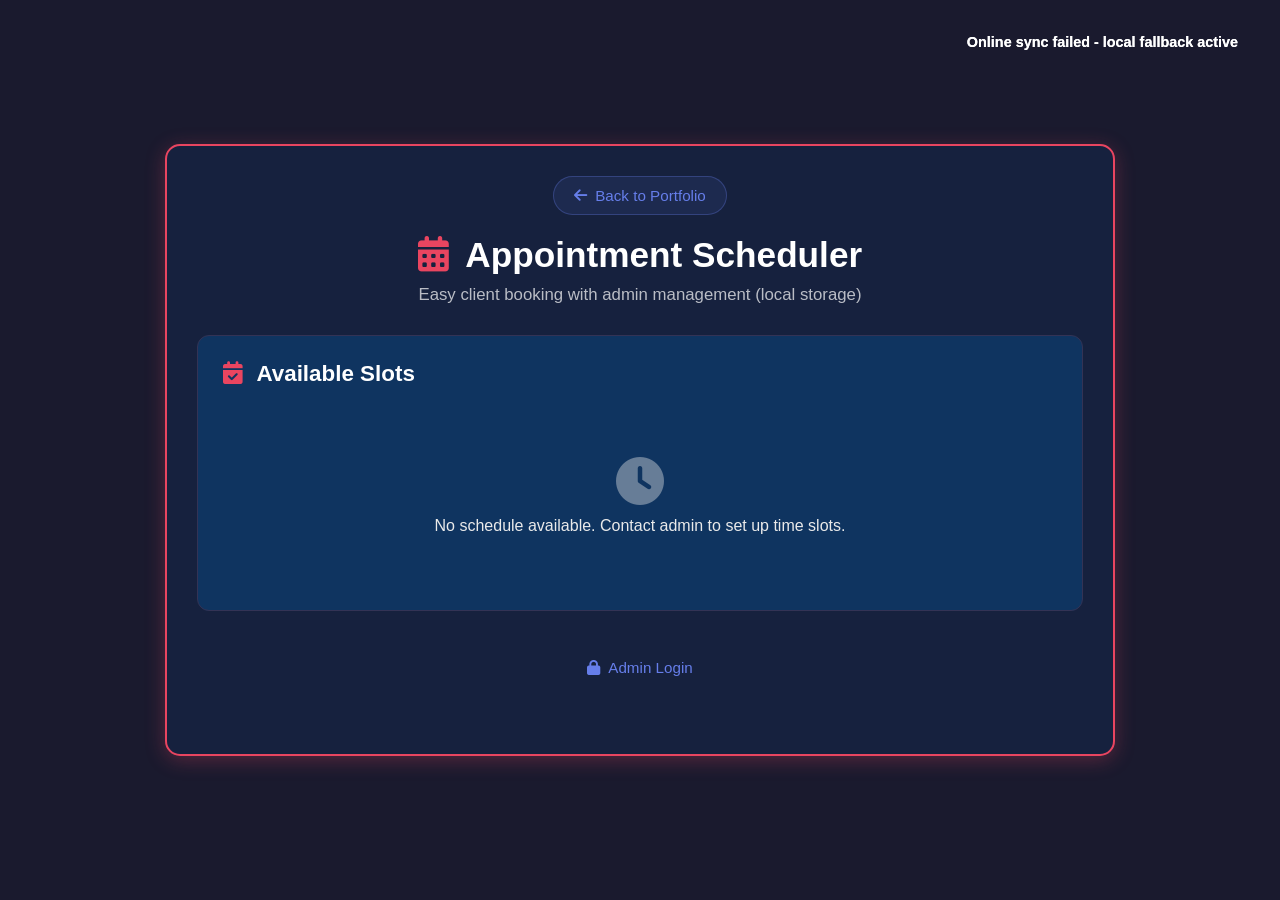
==== index.html @ 83012cf5 "first" ====
<!DOCTYPE html>
<html lang="en">
<head>
    <meta charset="UTF-8">
    <meta name="viewport" content="width=device-width, initial-scale=1.0">
    <title>Scheduler - Azura Tools</title>
    <link rel="stylesheet" href="style.css">
    <link rel="stylesheet" href="https://cdnjs.cloudflare.com/ajax/libs/font-awesome/6.4.0/css/all.min.css">
</head>
<body>
    <div class="tool-container">
        <header class="tool-header">
            <a href="../index.html" class="back-btn"><i class="fas fa-arrow-left"></i> Back to Portfolio</a>
            <h1><i class="fas fa-calendar-alt"></i> Appointment Scheduler</h1>
            <p>Easy client booking with admin management (local storage)</p>
        </header>

        <main class="tool-content">
            <!-- Client Booking View -->
            <div id="view-client" class="view active">
                <div class="section-box">
                    <h2><i class="fas fa-calendar-check"></i> Available Slots</h2>
                    <div id="schedule-container">
                        <div class="empty-state">
                            <i class="fas fa-clock"></i>
                            <p>No schedule available. Contact admin to set up time slots.</p>
                        </div>
                    </div>
                    <div id="booking-form" class="section-box" style="display:none;">
                        <h3>Book Selected Slot</h3>
                        <div class="form-group">
                            <label>Your Name</label>
                            <input type="text" id="client-name" placeholder="Enter your full name">
                        </div>
                        <div id="selected-slot-display" class="selected-slot-display"></div>
                        <button class="action-btn btn-primary-full" onclick="submitBooking()">
                            <i class="fas fa-check"></i> Confirm Booking
                        </button>
                    </div>
                    <div id="confirmation" class="section-box" style="display:none;text-align:center;">
                        <i class="fas fa-check-circle" style="font-size:3rem;color:#22c55e;"></i>
                        <h3>✅ Booking Confirmed!</h3>
                        <p id="confirm-msg"></p>
                        <button class="action-btn btn-primary-full" onclick="loadSchedule()">
                            <i class="fas fa-calendar"></i> Book Another Slot
                        </button>
                    </div>
                </div>
                <div style="text-align:center;padding:20px;">
                    <a href="#" onclick="showView('view-admin-login')" class="nav-back-btn">
                        <i class="fas fa-lock"></i> Admin Login
                    </a>
                </div>
            </div>

            <!-- Admin Login View -->
            <div id="view-admin-login" class="view">
                <div class="auth-card">
                    <h2><i class="fas fa-lock"></i> Admin Login</h2>
                    <div class="form-group">
                        <label>Password</label>
                        <input type="password" id="admin-password" placeholder="hatdog123" style="margin-bottom:15px;">
                    </div>
                    <div id="admin-login-error" class="error-msg" style="display:none;">Incorrect password!</div>
                    <button class="action-btn btn-primary-full" onclick="adminLogin()">
                        <i class="fas fa-sign-in-alt"></i> Login
                    </button>
                    <p style="text-align:center;margin-top:16px;color:rgba(255,255,255,0.6);">
                        <a href="#" onclick="showView('view-client')" style="color:#667eea;">← Back to Booking</a>
                    </p>
                </div>
            </div>

            <!-- Admin Dashboard View -->
            <div id="view-admin" class="view">
                <button class="nav-back-btn" onclick="adminLogout()">
                    <i class="fas fa-calendar"></i> Back to Client View
                </button>
                <div class="section-box">
                    <h2><i class="fas fa-cog"></i> Admin Dashboard</h2>
                    <div id="admin-message" class="error-msg" style="display:none;background:rgba(34,197,94,0.2);border-color:rgba(34,197,94,0.4);color:#22c55e;"></div>
                    
                    <h3>Add Time Slot</h3>
                    <div style="display:flex;gap:12px;flex-wrap:wrap;">
                        <div class="form-group" style="flex:1;min-width:160px;">
                            <label>Time Range</label>
                            <input type="text" id="new-slot" placeholder="9:00 - 10:30">
                        </div>
                        <div class="form-group" Asc style="flex:1;min-width:80px;">
                            <label>Period</label>
                            <select id="period">
                                <option value="AM">AM</option>
                                <option value="PM">PM</option>
                            </select>
                        </div>
                        <div style="align-self:end;">
                            <button class="action-btn" onclick="addSlot()" style="width:auto;">
                                <i class="fas fa-plus"></i> Add
                            </button>
                        </div>
                    </div>
                </div>

                <div class="section-box">
                    <h3>Current Schedule & Bookings</h3>
                    <ul id="slot-list"></ul>
                </div>

                <div style="display:flex;gap:12px;">
                    <button class="action-btn btn-primary-full" onclick="saveSchedule()" style="flex:1;">
                        <i class="fas fa-save"></i> Save Schedule
                    </button>
                    <button class="action-btn btn-danger" onclick="resetBookings()" style="flex:1;">
                        <i class="fas fa-undo"></i> Reset Bookings
                    </button>
                </div>

                <button class="nav-back-btn" onclick="adminLogout()" style="margin-top:20px;">
                    <i class="fas fa-sign-out-alt"></i> Logout
                </button>
            </div>
        </main>
    </div>

    <script src="script.js"></script>
</body>
</html>
---- style.css ----
/* Scheduler - Matching Portfolio Tool Style */
* { margin: 0; padding: 0; box-sizing: border-box; }

body {
    font-family: 'Segoe UI', Tahoma, Geneva, Verdana, sans-serif;
    background-color: #1a1a2e;
    color: #eaeaea;
    min-height: 100vh;
    display: flex;
    align-items: center;
    justify-content: center;
    padding: 20px;
}

.tool-container {
    background-color: #16213e;
    border: 2px solid #e94560;
    border-radius: 15px;
    padding: 30px;
    margin: 50px auto;
    box-shadow: 0 4px 20px rgba(233, 69, 96, 0.3);
    max-width: 950px;
    width: 100%;
}

.back-btn {
    display: inline-flex;
    align-items: center;
    gap: 8px;
    color: #667eea;
    text-decoration: none;
    font-size: 0.95rem;
    padding: 10px 20px;
    background: rgba(102, 126, 234, 0.1);
    border-radius: 25px;
    transition: all 0.3s ease;
    border: 1px solid rgba(102, 126, 234, 0.3);
}

.back-btn:hover {
    background: rgba(102, 126, 234, 0.2);
    transform: translateX(-5px);
}

.tool-header {
    text-align: center;
    margin-bottom: 30px;
}

.tool-header h1 {
    color: white;
    font-size: 2.2rem;
    margin-bottom: 10px;
    margin-top: 20px;
}

.tool-header h1 i { color: #e94560; margin-right: 8px; }

.tool-header p {
    color: rgba(255, 255, 255, 0.7);
    font-size: 1.05rem;
}

.view { display: none; }
.view.active { display: block; }

.auth-card {
    background-color: #0f3460;
    border: 1px solid #333355;
    border-radius: 12px;
    padding: 30px;
    max-width: 450px;
    margin: 0 auto;
}

.auth-card h2 {
    text-align: center;
    color: white;
    font-size: 1.5rem;
    margin-bottom: 20px;
}

.auth-card h2 i { color: #667eea; margin-right: 8px; }


.form-group label {
    display: block;
    font-weight: 500;
    margin-bottom: 8px;
    color: rgba(255, 255, 255, 0.7);
    font-size: 0.9rem;
}

.form-group input, .form-group textarea, .form-group select {
    width: 100%;
    padding: 12px 15px;
    background-color: #0f3460;
    color: #ffffff;
    border: 2px solid #66669f;
    border-radius: 8px;
    font-size: 0.95rem;
    outline: none;
    transition: all 0.3s ease;
    font-family: inherit;
}

.form-group input:focus, .form-group textarea:focus, .form-group select:focus {
    border-color: #667eea;
    box-shadow: 0 0 0 3px rgba (102, 126, 234, 0.15);
}

.error-msg {
    color: #ef4444;
    font-size: 0.85rem;
    margin-top: 8px;
    padding: 10px 14px;
    background-color: rgba(239, 68, 68, 0.1);
    border: 1px solid rgba(239, 68, 68, 0.3);
    border-radius: 8px;
}

.action-btn {
    background-color: #e94560;
    color: #ffffff;
    border: none;
    padding: 12px 24px;
    border-radius: 8px;
    cursor: pointer;
    font-size: 0.95rem;
    font-weight: bold;
    transition: all 0.3s;
    display: inline-flex;
    align-items: center;
    gap: 8px;
}

.action-btn:hover {
    transform: translateY(-2px);
    box-shadow: 0 5px 15px rgba(0, 0, 0, 0.3);
}

.btn-primary {
    background: linear-gradient( 135deg, #667eea 0%, #764ba2 100%);
}

.btn-primary-full {
    background: linear-gradient (135deg, #667eea 0%, #764ba2 100%);
    color: #fff;
    width: 100%;
    padding: 14px;
    font-size: 1rem;
    justify-content: center;
}

.btn-primary-full:hover { box-shadow: 0 5px 20px rgba(102, 126, 234, 0.4); }

.btn-danger { background-color: #e94560; }
.btn-danger:hover { background-color: #d63d56; }

.nav-back-btn {
    background: none;
    border: none;
    color: #667eea;
    cursor: pointer;
    font-size: 0.95rem;
    display: inline-flex;
    align-items: center;
    gap: 8px;
    padding: 8px 0;
    margin-bottom: 20px;
    transition: all 0.3s;
    text-decoration: none;
}

.nav-back-btn:hover { color: #7b8ff0; transform: translateX(-5px); }

.section-box {
    background-color: #0f3460;
    border: 1px solid #333355;
    border-radius: 12px;
    padding: 25px;
    margin-bottom: 20px;
}

.section-box h2 { color: white; font-size: 1.4rem; margin-bottom: 20px; }
.section-box h2 i { color: #e94560; margin-right: 8px; }
.section-box h3 { color: white; font-size: 1.1rem; margin-bottom: 12px; }
.section-box h3 i { margin-right: 6px; }

.selected-slot-display {
    background: rgba  (102, 126, 234, 0.1);
    border: 1px solid rgba(102, 126, 234, 0.3);
    border-radius: 10px;
    padding: 16px;
    margin: 16px 0;
    text-align: center;
    font-size: 1.1rem;
    color: #667eea;
    font-weight: 600;
}

.time-slot {
    background: #16213e;
    border: 1px solid #333355;
    border-radius: 10px;
    padding: 20px;
    margin: 10px 0;
    cursor: pointer;
    transition: all 0.3s;
    display: flex;
    justify-content: space-between;
    align-items: center;
}

.time-slot.available {
    border-color: #22c55e;
    background: rgba(34, 197, 94, 0.05);
}

.time-slot.available:hover {
    border-color: #16a34a;
    transform: translateY(-2px);
    box-shadow: 0 5px 15px rgba (34, 197, 94, 0.2);
}

.time-slot.booked {
    border-color: #e94560;
    background: rgba(233, 69, 96, 0.1);
    opacity: 0.7;
    cursor: not-allowed;
}

.empty-state {
    display: flex;
    flex-direction: column;
    align-items: center;
    justify-content: center;
    padding: 50px 20px;
    color: rgba (255, 255, 255, 0.4);
    text-align: center;
    gap: 12px;
}

.empty-state i { font-size: 3rem; opacity: 0.4; }

#slot-list {
    max-height: 400px;
    overflow-y: auto;
    list-style: none;
}

#slot-list li {
    background: #16213e;
    border: 1px solid #333355;
    border-radius: 10px;
    padding: 16px;
    margin: 8px 0;
    display: flex;
    justify-content: space-between;
    align-items: center;
}

#slot -list li.available { border-color: #22c55e; }
#slot-list li.booked { border-color: #e94560; background: rgba(233, 69, 96, 0.1); }

.toast {
    position: fixed;
    top: 20px;
    right: 20px;
    padding: 14px 22px;
    border-radius: 10px;
    color: white;
    font-weight: 600;
    font-size: 0.9rem;
    z-index: 10000;
    opacity: 0;
    transform: translateX(100px);
    transition: all 0.3s ease;
    display: flex;
    align-items: center;
    gap: 10px;
    box-shadow: 0 8px 25px rgba (0, 0, 0, 0.3);
}

.toast.show { opacity: 1; transform: translateX(0); }
.toast-success { background: linear-gradient(135deg, #22c55e, #16a34a); }
.toast-error { background: linear-gradient(135deg, #e94560, #d63d56); }

@media (max-width: 768px) {
    .tool-container { margin: 20px; padding: 20px; }
    body { padding: 10px; }
    .section-box { padding: 20px; }
}
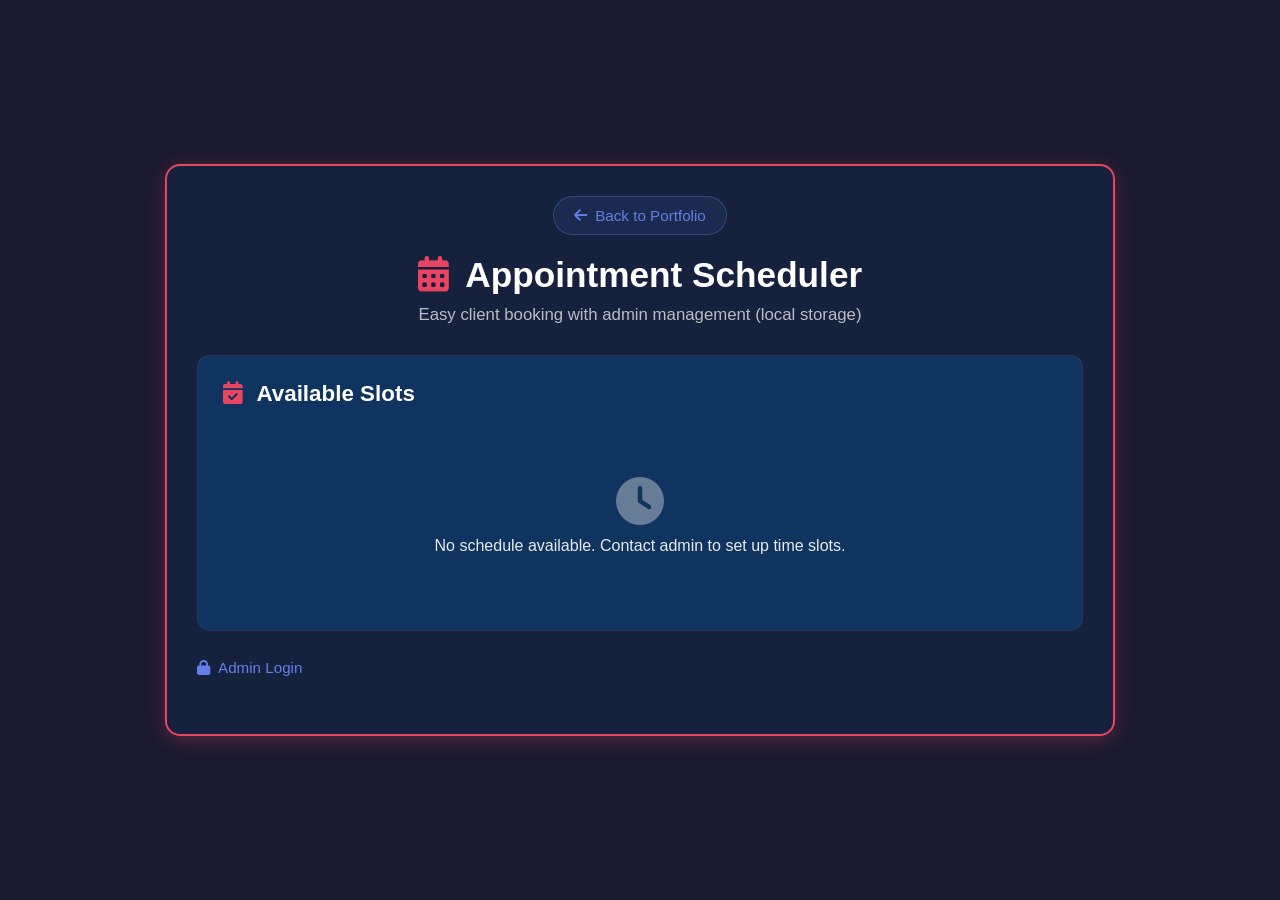
==== commit fcdc4879: "tryy" ====
--- a/index.html
+++ b/index.html
@@ -46,7 +46,7 @@
                         </button>
                     </div>
                 </div>
-                <div style="text-align:center;padding:20px;">
+
                     <a href="#" onclick="showView('view-admin-login')" class="nav-back-btn">
                         <i class="fas fa-lock"></i> Admin Login
                     </a>
